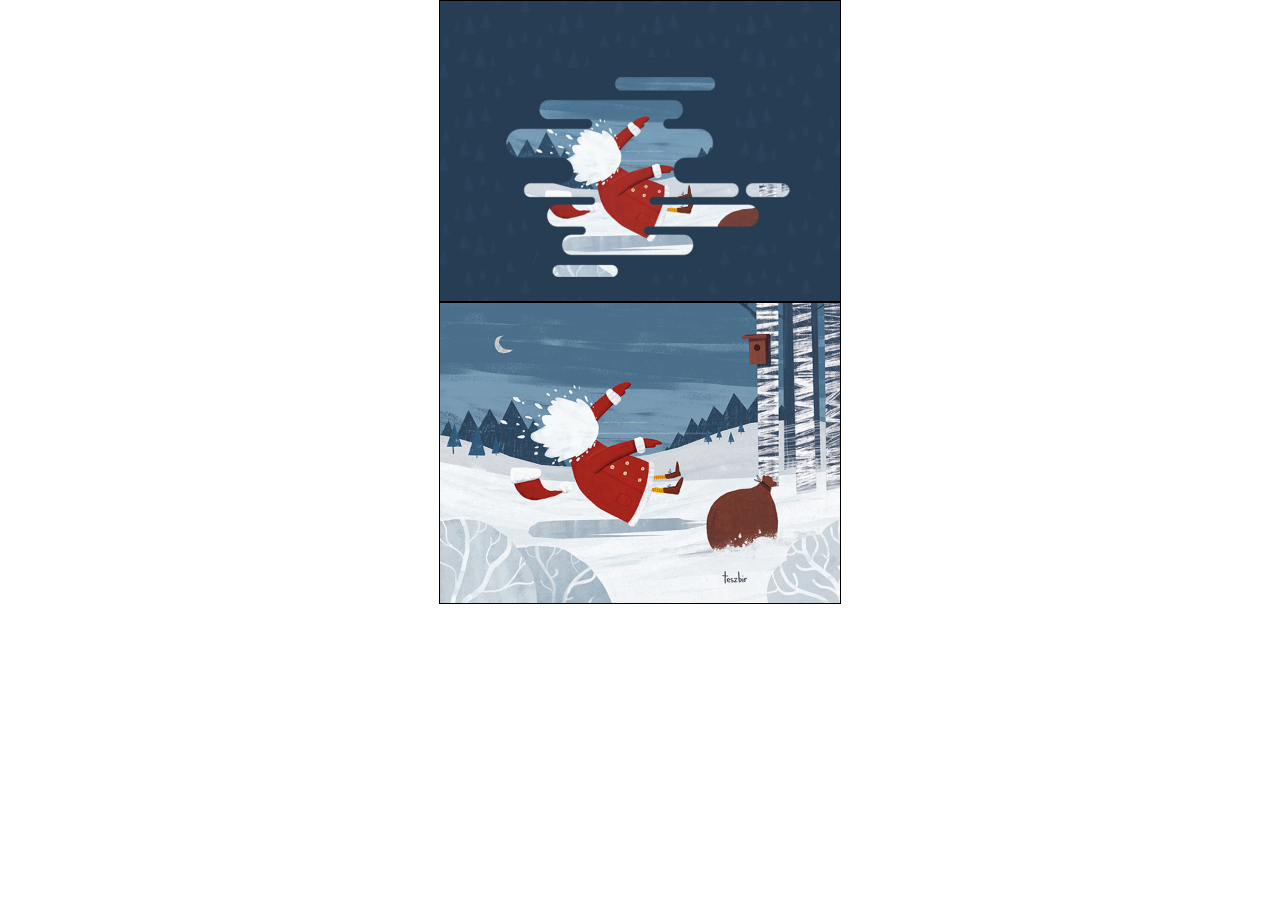
==== MerryChristmasCard/index.html @ bf1aa3c5 "merry christmas" ====
<!DOCTYPE html>
<html lang="en-us">
  <head>
    <meta charset="UTF-8">
    <title>Merry Christmas Card</title>
    <meta name="viewport" content="width=device-width, initial-scale=1">
    <style type="text/css">
        *{
          margin: 0;
          padding: 0;
        }
        .book-bg{
          position: relative;
          width: 400px;
          height: 324px;
          margin: 300px auto;
          background: url('images/merryChris4.png') no-repeat;
          background-size: cover;
          transform-style: preserve-3d;
          perspective:500px;
        }
        .book-cover{
          position: absolute;
          width: 100%;
          height: 100%;
          background: url('images/merryChris1.png') no-repeat;
          background-size: cover;
          -webkit-transform-origin: 100% 0;
          transition: all 0.3s ease;
        }

        .book-page {
          position: relative;
          width: 100%;
          height: 100%;
          background: url('images/merryChris2.png') no-repeat;
          background-size: cover;
          -webkit-transform-origin: 0 50%;
          transition: all 0.3s ease;
          opacity: 0;
        }

        /*.book-bg:hover .book-cover{
           transform:rotateX(-180deg);
          position: relative;
          background: url('images/merryChris2.png') no-repeat;
          background-size: cover;
          width: 400px;
          height: 324px;
        }*/

        .floor2{
            position: relative;
                width: 400px;
                height: 300px;
                margin:0px auto;

          border: 1px solid black;
         
          background: url('images/merryChris2.png') no-repeat;
          background-size: cover;
        }
        .floor1 {
            position: relative;
            width: 400px;
            height: 300px;
            margin: 0px auto;
        
            background: url('images/merryChris1.png') no-repeat;
          background-size: cover;
           border: 1px solid black;
        }



      

    </style>
    <script type="text/javascript" src="js/jquery-3.1.1.min.js"></script>
  <script type="text/javascript" src="js/script.js"></script>

    
  </head>
  <body>
    <!-- <div class="book-bg">
        <div class="book-cover"></div>
        <div class="book-page"></div>
     </div> -->

     <div id="building">
    <div class="floor">
        <div class="floor1"></div>
    </div>

    <div class="floor">
        <div class="floor2"></div>
    </div>
</div>
<div id="elevation"></div>
   
  
<!--  <script src="https://code.jquery.com/jquery-2.1.3.min.js" integrity="sha256-ivk71nXhz9nsyFDoYoGf2sbjrR9ddh+XDkCcfZxjvcM=" crossorigin="anonymous"></script> -->

  </body>
</html>
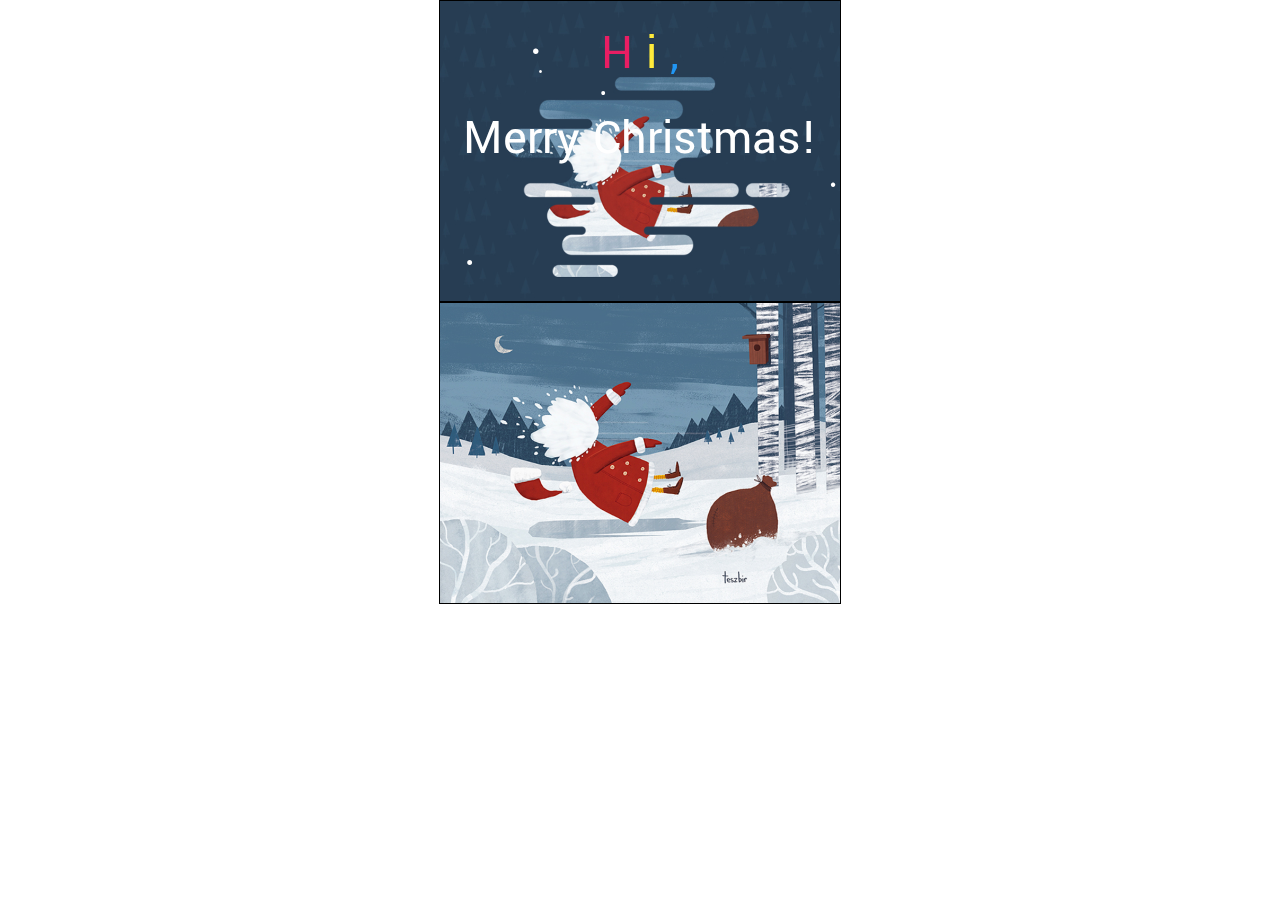
==== commit 1151d6d0: "merry christmas" ====
--- a/MerryChristmasCard/index.html
+++ b/MerryChristmasCard/index.html
@@ -4,82 +4,241 @@
     <meta charset="UTF-8">
     <title>Merry Christmas Card</title>
     <meta name="viewport" content="width=device-width, initial-scale=1">
+    <link href="https://fonts.googleapis.com/css?family=Indie+Flower" rel="stylesheet">
+   <link href="https://fonts.googleapis.com/css?family=Maven+Pro" rel="stylesheet">
+   <link href="https://fonts.googleapis.com/css?family=Maven+Pro|Yantramanav" rel="stylesheet">
     <style type="text/css">
+    @font-face { font-family: Open Sans; src: url('Delicious-Roman.otf'); } 
         *{
           margin: 0;
           padding: 0;
         }
-        .book-bg{
-          position: relative;
-          width: 400px;
-          height: 324px;
-          margin: 300px auto;
-          background: url('images/merryChris4.png') no-repeat;
-          background-size: cover;
-          transform-style: preserve-3d;
-          perspective:500px;
-        }
-        .book-cover{
-          position: absolute;
-          width: 100%;
-          height: 100%;
-          background: url('images/merryChris1.png') no-repeat;
-          background-size: cover;
-          -webkit-transform-origin: 100% 0;
-          transition: all 0.3s ease;
-        }
-
-        .book-page {
-          position: relative;
-          width: 100%;
-          height: 100%;
-          background: url('images/merryChris2.png') no-repeat;
-          background-size: cover;
-          -webkit-transform-origin: 0 50%;
-          transition: all 0.3s ease;
-          opacity: 0;
-        }
-
-        /*.book-bg:hover .book-cover{
-           transform:rotateX(-180deg);
-          position: relative;
-          background: url('images/merryChris2.png') no-repeat;
-          background-size: cover;
-          width: 400px;
-          height: 324px;
-        }*/
 
         .floor2{
             position: relative;
-                width: 400px;
-                height: 300px;
-                margin:0px auto;
+            width: 400px;
+            height: 300px;
+            margin:0px auto;
 
           border: 1px solid black;
          
           background: url('images/merryChris2.png') no-repeat;
           background-size: cover;
+          -webkit-background-size: 100%; 
+          -moz-background-size: 100%; 
+          -o-background-size: 100%; 
+          background-size: 100%; 
+  
+          -webkit-background-size: cover;
+          -moz-background-size: cover;
+          -o-background-size: cover;
+          background-size: cover;
+  
+          -ms-filter: "progid:DXImageTransform.Microsoft.AlphaImageLoader(src='images/background.jpg', sizingMethod='scale')";
+          filter: progid:DXImageTransform.Microsoft.AlphaImageLoader(src='images/background.jpg', sizingMethod='scale');
         }
         .floor1 {
             position: relative;
             width: 400px;
             height: 300px;
             margin: 0px auto;
+
         
             background: url('images/merryChris1.png') no-repeat;
-          background-size: cover;
-           border: 1px solid black;
-        }
-
-
-
-      
+            background-size: cover;
+            border: 1px solid black;
+
+           -webkit-background-size: 100%; 
+           -moz-background-size: 100%; 
+           -o-background-size: 100%; 
+           background-size: 100%; 
+          
+           -webkit-background-size: cover;
+           -moz-background-size: cover;
+           -o-background-size: cover;
+           background-size: cover;
+  
+           -ms-filter: "progid:DXImageTransform.Microsoft.AlphaImageLoader(src='images/background.jpg', sizingMethod='scale')";
+           filter: progid:DXImageTransform.Microsoft.AlphaImageLoader(src='images/background.jpg', sizingMethod='scale');
+        }
+
+        .floor .link a{
+          opacity: 1;
+          text-decoration: none;
+          color: black;
+          float: right;
+          margin-top: 250px;
+          margin-right: 30px;
+        }
+        .floor .link  .no-babble{
+          text-decoration: none;
+          list-style-type: none;
+        }
+        h2 {
+          text-align: center;
+          margin-top: 20px;
+          font-family: 'Yantramanav', sans-serif;
+         
+          font-size: 50px;
+          font-weight:normal;
+        }
+        h2 .mc{
+       
+          color: #b56969;
+        
+        }
+        h2 .h{
+          color:#E91E63
+        }
+         h2 .i{
+          color: #FFEB3B
+        }
+         h2 .ii{
+          color: #2196F3
+        }
+
+        h2 .m1{
+       
+          color: white;
+        
+        }
+        h2 .m2{
+          color: white;
+        }
+         h2 .m5{
+          color:white;
+        }
+
+        .floor .floor2 .link ul a {
+          color:white;
+        }
 
     </style>
-    <script type="text/javascript" src="js/jquery-3.1.1.min.js"></script>
-  <script type="text/javascript" src="js/script.js"></script>
-
-    
+
+    <script type="text/javascript" src="http://code.jquery.com/jquery-1.7.1.min.js"></script>
+    <script type="text/javascript" src="js/snowstorm.js"></script>
+    <script type="text/javascript" src="js/jquery-3.1.1.min.js"></script> 
+    <script type="text/javascript" src="js/script.js"></script>
+    <script>
+      snowStorm.excludeMobile = false;
+      snowStorm.autoStart = true;
+      snowStorm.animationInterval = 30;
+      snowStorm.useTwinkleEffect = false;
+      snowStorm.flakesMaxActive = 50; 
+    </script>
+<!--<script type="text/javascript" >
+/*function init(){
+    var canvas = document.getElementById('sky');
+    var ctx = canvas.getContext('2d');
+    var w = canvas.width;
+    var h = canvas.height;
+  //var w = canvas.innerWidth;
+  // var h = canvas.innerHeight;
+  // canvas.width=w;
+   //canvas.height=h;
+
+    var bg = new Image();
+   // bg.src = "images/merryChris2.png"
+    var img=document.getElementById("source");
+
+    var flakes = [];
+    function snowfall(){
+        ctx.drawImage(img, 0, 0);
+        addFlake();
+        snow();
+    };
+
+    function addFlake(){
+        var x = Math.ceil(Math.random() * w);
+        var s = Math.ceil(Math.random() * 4);
+        flakes.push({"x": x, "y": 0, "s": s});
+
+    };
+
+    function snow(){
+        for (var i = 0; i< flakes.length; i++){
+            var flake = flakes[i];
+            ctx.beginPath();
+            ctx.fillStyle = "rgba(255, 255, 255, 0.7)";
+            ctx.arc(flake.x, flakes[i].y += flake.s/2, flake.s/2, 0, 2*Math.PI);
+            ctx.fill();
+            if (flakes[i].y > h){
+                flakes.splice(i, 1);
+            }
+        };
+    };
+
+    setInterval(snowfall, 20);
+};
+window.onload = init;*/
+
+window.onload = function (){
+
+   var canvas = document.getElementById("sky");
+   var ctx = canvas.getContext("2d");
+
+   var W = window.innerWidth;
+   var H = window.innerHeight;
+   canvas.width=W;
+   canvas.height=H;
+   console.log(W);
+
+   var mf = 100;
+   var flakes = [];
+
+   //look through the empty flakes and apply attributes
+   for (var i = 0; i<mf;i++){
+    flakes.push({
+        x:Math.random()*W,
+        y:Math.random()*H,
+        r:Math.random()*5 + 2, //min of 2px and max of 7px
+        d:Math.random() + 1 //density of the flake
+    })
+   }
+
+   //draw flakes onto canvas
+   function drawFlakes(){
+        ctx.clearRect(0, 0, W, H);
+        ctx.fillStyle = "gray";
+        ctx.beginPath();
+        for(var i = 0;i<mf;i++){
+            var f = flakes[i];
+            ctx.moveTo(f.x, f.y);
+            ctx.arc(f.x, f.y, f.r, 0, Math.PI*2, true);
+        }
+        ctx.fill();
+        moveFlakes();
+   }
+
+   //animate the flakes
+   var angle = 0;
+   function moveFlakes(){
+        angle += 0.01;
+        for(var i = 0; i<mf; i++){
+            //store current flake
+            var f = flakes[i];
+           // console.log(f);
+            //update X and Y coordinates of each snowflake
+           f.y += Math.pow(f.d, 2) + 1;
+           // f.y += Math.cos(angle + f.d) + 1 + f.r/2;
+            console.log(f.y);
+            f.x += Math.sin(angle) *2;
+            
+            //if the snowflake reaches the bottom, send a new one to the top
+            if (f.y > H){
+                flakes[i] = {x: Math.random() * W, y:0, r:f.r, d: f.d};
+            }
+        }
+   }
+
+   setInterval(drawFlakes, 25);
+
+}
+
+
+
+
+ </script>   --> 
   </head>
   <body>
     <!-- <div class="book-bg">
@@ -87,19 +246,40 @@
         <div class="book-page"></div>
      </div> -->
 
-     <div id="building">
-    <div class="floor">
-        <div class="floor1"></div>
-    </div>
-
-    <div class="floor">
-        <div class="floor2"></div>
-    </div>
-</div>
-<div id="elevation"></div>
-   
-  
-<!--  <script src="https://code.jquery.com/jquery-2.1.3.min.js" integrity="sha256-ivk71nXhz9nsyFDoYoGf2sbjrR9ddh+XDkCcfZxjvcM=" crossorigin="anonymous"></script> -->
+    
+<div id="building">
+    <!-- <canvas id = "sky" width ="400" height ="600"> </canvas>  -->  
+        <div id="floor">
+            <div class="floor1"> 
+              <h2 > <span class="h">H </span> 
+              <span class="i">i</span> <span class="ii">,</span>
+              </h2>
+              <h2 ><span class="m1">Merry</span><span class="m2"> Christmas</span><span class="m5">!</span></h2>
+            </div>
+        </div>
+
+        <div class="floor">
+            <div class="floor2">
+              <div class="link">
+                <ul class = "no-babble">
+                  <li>
+                    <a  href="https://www.behance.net/gallery/21277907/In-your-face-Santa" target="_blank">
+                    <i class="fa fa-linkedin-square" aria-hidden="true"></i> Image</a>
+                  </li>
+                  <li>
+                      <a href="https://sophiehu2509.github.io/resume_web/web_3/" target="_blank">
+                    <i class="fa fa-linkedin-square" aria-hidden="true"></i> Author</a>
+                  </li>
+                </ul>
+          
+            </div>
+            </div>
+        </div> 
+  
+</div>  <!-- end of building-->
+
+  
+ <script src="https://code.jquery.com/jquery-2.1.3.min.js" integrity="sha256-ivk71nXhz9nsyFDoYoGf2sbjrR9ddh+XDkCcfZxjvcM=" crossorigin="anonymous"></script>
 
   </body>
 </html>
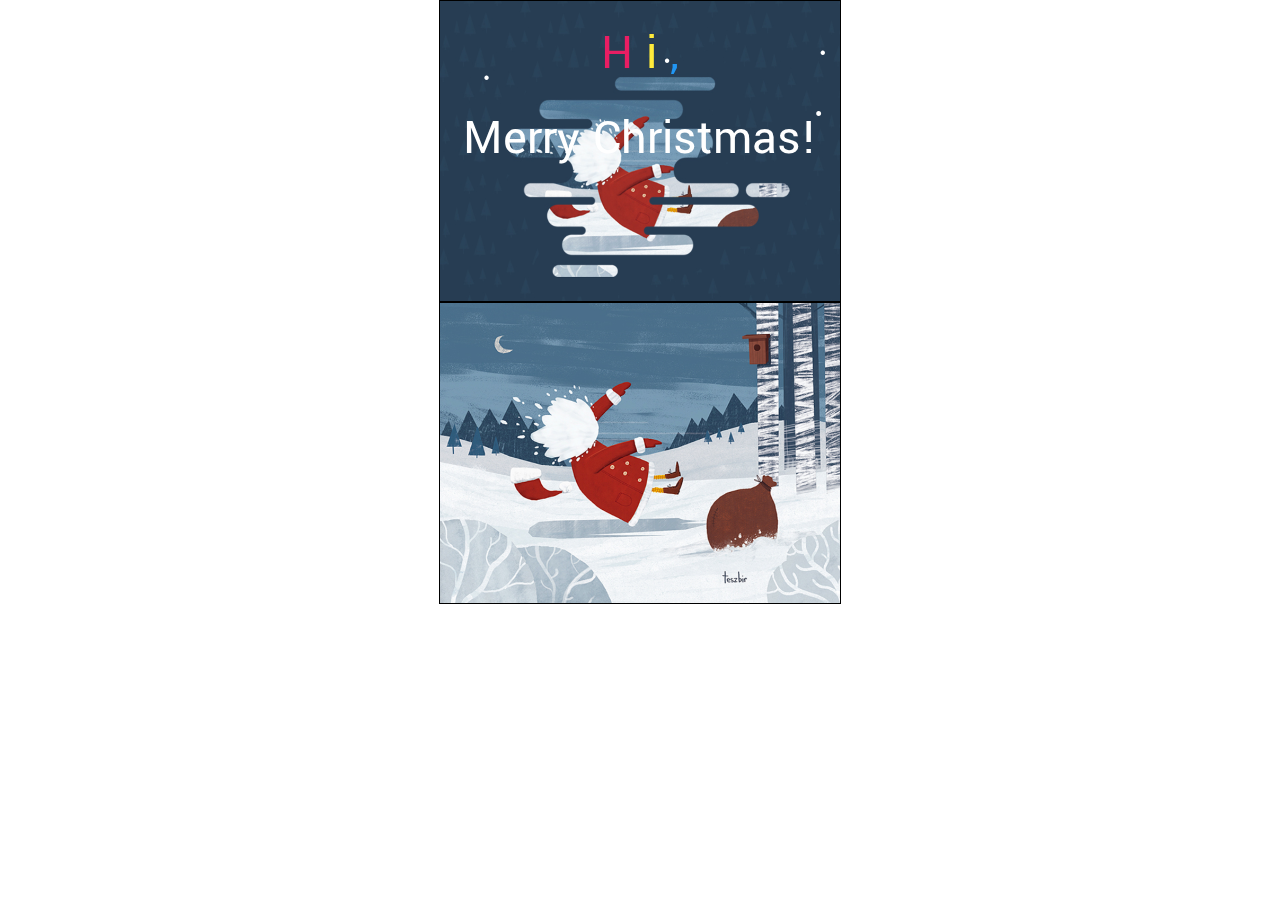
==== commit 48b669f9: "merry card" ====
--- a/MerryChristmasCard/index.html
+++ b/MerryChristmasCard/index.html
@@ -98,9 +98,7 @@
         }
 
         h2 .m1{
-       
           color: white;
-        
         }
         h2 .m2{
           color: white;
@@ -111,6 +109,10 @@
 
         .floor .floor2 .link ul a {
           color:white;
+        }
+
+        .floor1 h2{
+          opacity: 1;
         }
 
     </style>
@@ -249,7 +251,7 @@
     
 <div id="building">
     <!-- <canvas id = "sky" width ="400" height ="600"> </canvas>  -->  
-        <div id="floor">
+        <div class="floor">
             <div class="floor1"> 
               <h2 > <span class="h">H </span> 
               <span class="i">i</span> <span class="ii">,</span>
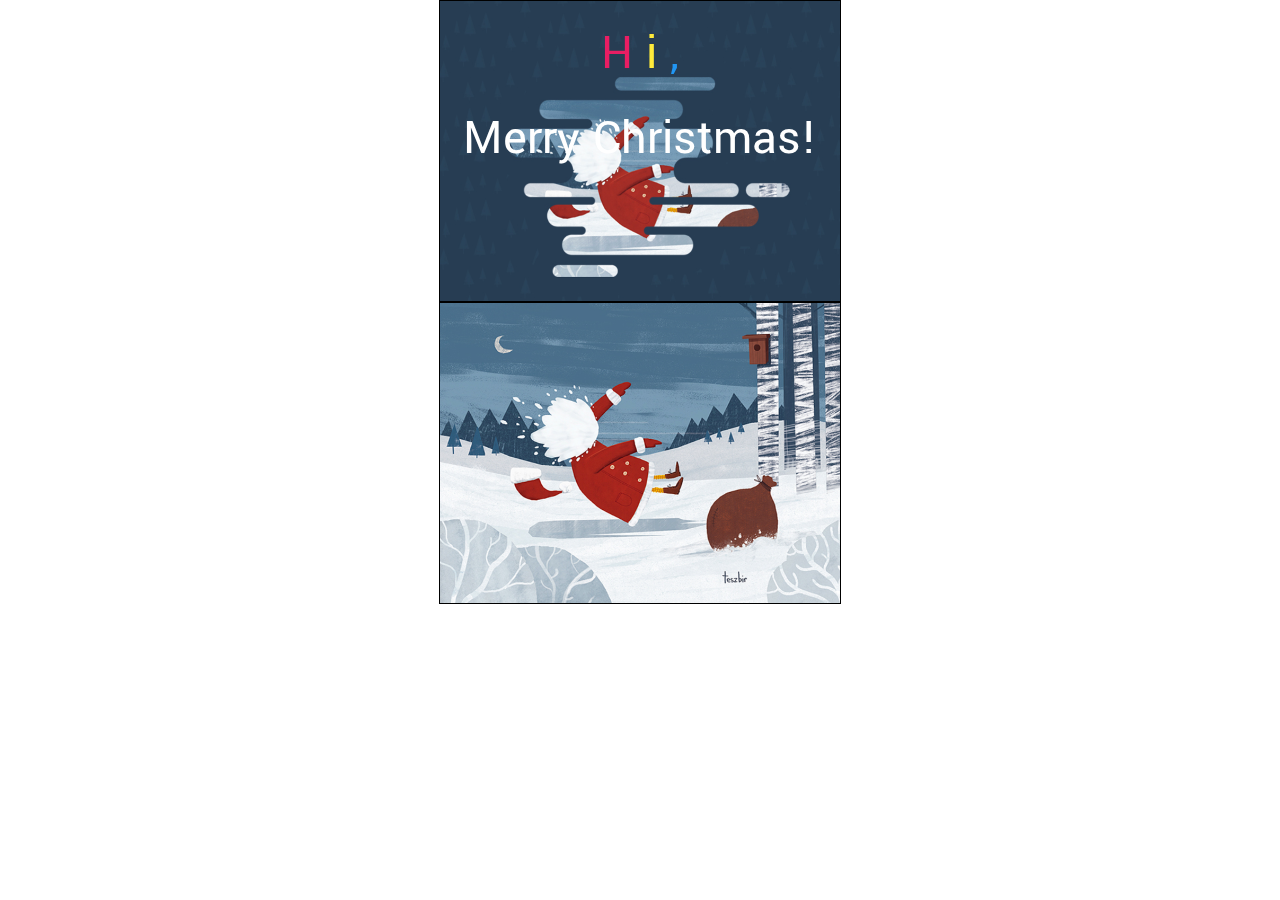
==== commit b8a157b2: "merry" ====
--- a/MerryChristmasCard/index.html
+++ b/MerryChristmasCard/index.html
@@ -111,9 +111,7 @@
           color:white;
         }
 
-        .floor1 h2{
-          opacity: 1;
-        }
+       
 
     </style>
 
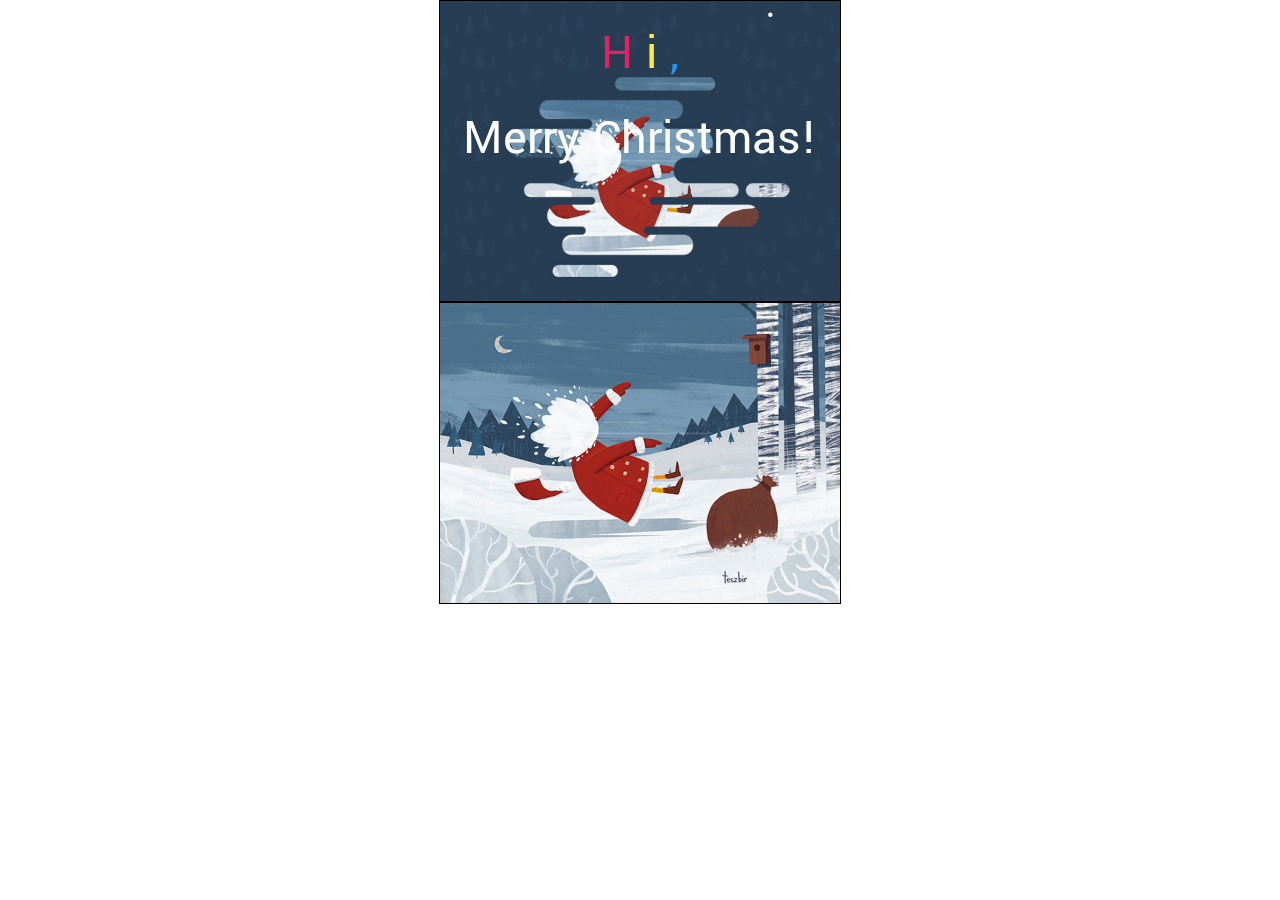
==== commit 890a46d5: "merry christmas" ====
--- a/MerryChristmasCard/index.html
+++ b/MerryChristmasCard/index.html
@@ -62,23 +62,23 @@
            filter: progid:DXImageTransform.Microsoft.AlphaImageLoader(src='images/background.jpg', sizingMethod='scale');
         }
 
-        .floor .link a{
+        .floor2 .link ul a{
           opacity: 1;
-          text-decoration: none;
+          text-decoration: none; 
           color: black;
           float: right;
-          margin-top: 250px;
-          margin-right: 30px;
+          margin-top: 220px;
+          margin-right: 20px;
         }
         .floor .link  .no-babble{
           text-decoration: none;
           list-style-type: none;
+
         }
         h2 {
           text-align: center;
           margin-top: 20px;
           font-family: 'Yantramanav', sans-serif;
-         
           font-size: 50px;
           font-weight:normal;
         }
@@ -111,7 +111,9 @@
           color:white;
         }
 
-       
+        .floor1 h2{
+          opacity: 1;
+        }
 
     </style>
 
@@ -126,129 +128,11 @@
       snowStorm.useTwinkleEffect = false;
       snowStorm.flakesMaxActive = 50; 
     </script>
-<!--<script type="text/javascript" >
-/*function init(){
-    var canvas = document.getElementById('sky');
-    var ctx = canvas.getContext('2d');
-    var w = canvas.width;
-    var h = canvas.height;
-  //var w = canvas.innerWidth;
-  // var h = canvas.innerHeight;
-  // canvas.width=w;
-   //canvas.height=h;
 
-    var bg = new Image();
-   // bg.src = "images/merryChris2.png"
-    var img=document.getElementById("source");
-
-    var flakes = [];
-    function snowfall(){
-        ctx.drawImage(img, 0, 0);
-        addFlake();
-        snow();
-    };
-
-    function addFlake(){
-        var x = Math.ceil(Math.random() * w);
-        var s = Math.ceil(Math.random() * 4);
-        flakes.push({"x": x, "y": 0, "s": s});
-
-    };
-
-    function snow(){
-        for (var i = 0; i< flakes.length; i++){
-            var flake = flakes[i];
-            ctx.beginPath();
-            ctx.fillStyle = "rgba(255, 255, 255, 0.7)";
-            ctx.arc(flake.x, flakes[i].y += flake.s/2, flake.s/2, 0, 2*Math.PI);
-            ctx.fill();
-            if (flakes[i].y > h){
-                flakes.splice(i, 1);
-            }
-        };
-    };
-
-    setInterval(snowfall, 20);
-};
-window.onload = init;*/
-
-window.onload = function (){
-
-   var canvas = document.getElementById("sky");
-   var ctx = canvas.getContext("2d");
-
-   var W = window.innerWidth;
-   var H = window.innerHeight;
-   canvas.width=W;
-   canvas.height=H;
-   console.log(W);
-
-   var mf = 100;
-   var flakes = [];
-
-   //look through the empty flakes and apply attributes
-   for (var i = 0; i<mf;i++){
-    flakes.push({
-        x:Math.random()*W,
-        y:Math.random()*H,
-        r:Math.random()*5 + 2, //min of 2px and max of 7px
-        d:Math.random() + 1 //density of the flake
-    })
-   }
-
-   //draw flakes onto canvas
-   function drawFlakes(){
-        ctx.clearRect(0, 0, W, H);
-        ctx.fillStyle = "gray";
-        ctx.beginPath();
-        for(var i = 0;i<mf;i++){
-            var f = flakes[i];
-            ctx.moveTo(f.x, f.y);
-            ctx.arc(f.x, f.y, f.r, 0, Math.PI*2, true);
-        }
-        ctx.fill();
-        moveFlakes();
-   }
-
-   //animate the flakes
-   var angle = 0;
-   function moveFlakes(){
-        angle += 0.01;
-        for(var i = 0; i<mf; i++){
-            //store current flake
-            var f = flakes[i];
-           // console.log(f);
-            //update X and Y coordinates of each snowflake
-           f.y += Math.pow(f.d, 2) + 1;
-           // f.y += Math.cos(angle + f.d) + 1 + f.r/2;
-            console.log(f.y);
-            f.x += Math.sin(angle) *2;
-            
-            //if the snowflake reaches the bottom, send a new one to the top
-            if (f.y > H){
-                flakes[i] = {x: Math.random() * W, y:0, r:f.r, d: f.d};
-            }
-        }
-   }
-
-   setInterval(drawFlakes, 25);
-
-}
-
-
-
-
- </script>   --> 
   </head>
   <body>
-    <!-- <div class="book-bg">
-        <div class="book-cover"></div>
-        <div class="book-page"></div>
-     </div> -->
-
     
-<div id="building">
-    <!-- <canvas id = "sky" width ="400" height ="600"> </canvas>  -->  
+<div id="building">  
         <div class="floor">
             <div class="floor1"> 
               <h2 > <span class="h">H </span> 
@@ -264,11 +148,11 @@
                 <ul class = "no-babble">
                   <li>
                     <a  href="https://www.behance.net/gallery/21277907/In-your-face-Santa" target="_blank">
-                    <i class="fa fa-linkedin-square" aria-hidden="true"></i> Image</a>
+                    <i class="fa fa-linkedin-square" aria-hidden="true"></i>Image?</a>
                   </li>
                   <li>
                       <a href="https://sophiehu2509.github.io/resume_web/web_3/" target="_blank">
-                    <i class="fa fa-linkedin-square" aria-hidden="true"></i> Author</a>
+                    <i class="fa fa-linkedin-square" aria-hidden="true"></i>Like Me?</a>
                   </li>
                 </ul>
           
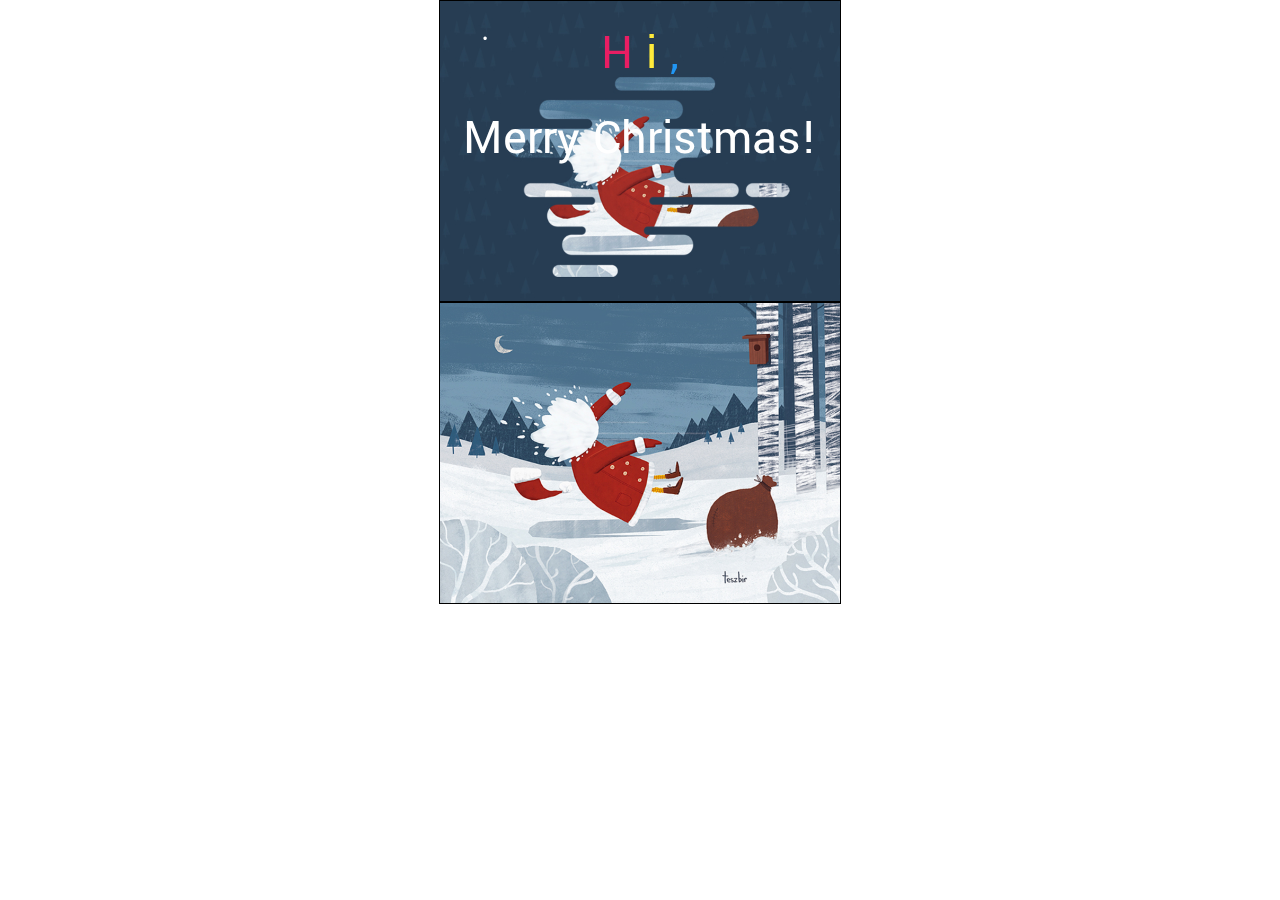
==== commit eef95199: "merry christmas" ====
--- a/MerryChristmasCard/index.html
+++ b/MerryChristmasCard/index.html
@@ -68,7 +68,7 @@
           color: black;
           float: right;
           margin-top: 220px;
-          margin-right: 20px;
+          margin-right: 80px;
         }
         .floor .link  .no-babble{
           text-decoration: none;
